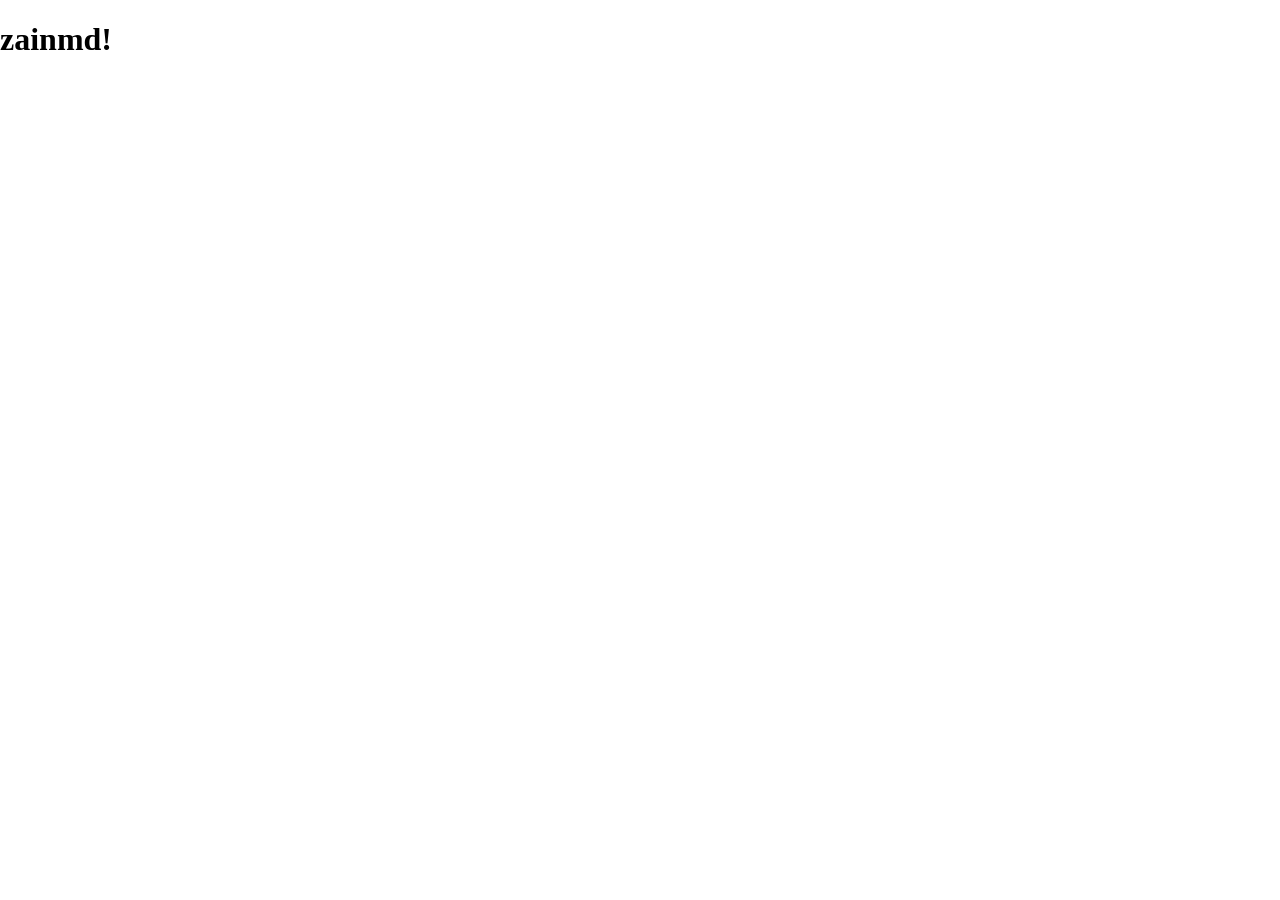
==== index.html @ 0129e9dd "init zainote production-web" ====
<!DOCTYPE html>
<html lang="en">
<head>
    <meta charset="UTF-8">
    <meta name="viewport" content="width=device-width, initial-scale=1.0">
    <meta http-equiv="refresh" content="0;url=./out/www/index.html"> 
    <title>zainote</title>
</head>
<body>
    zainote
</body>
</html>
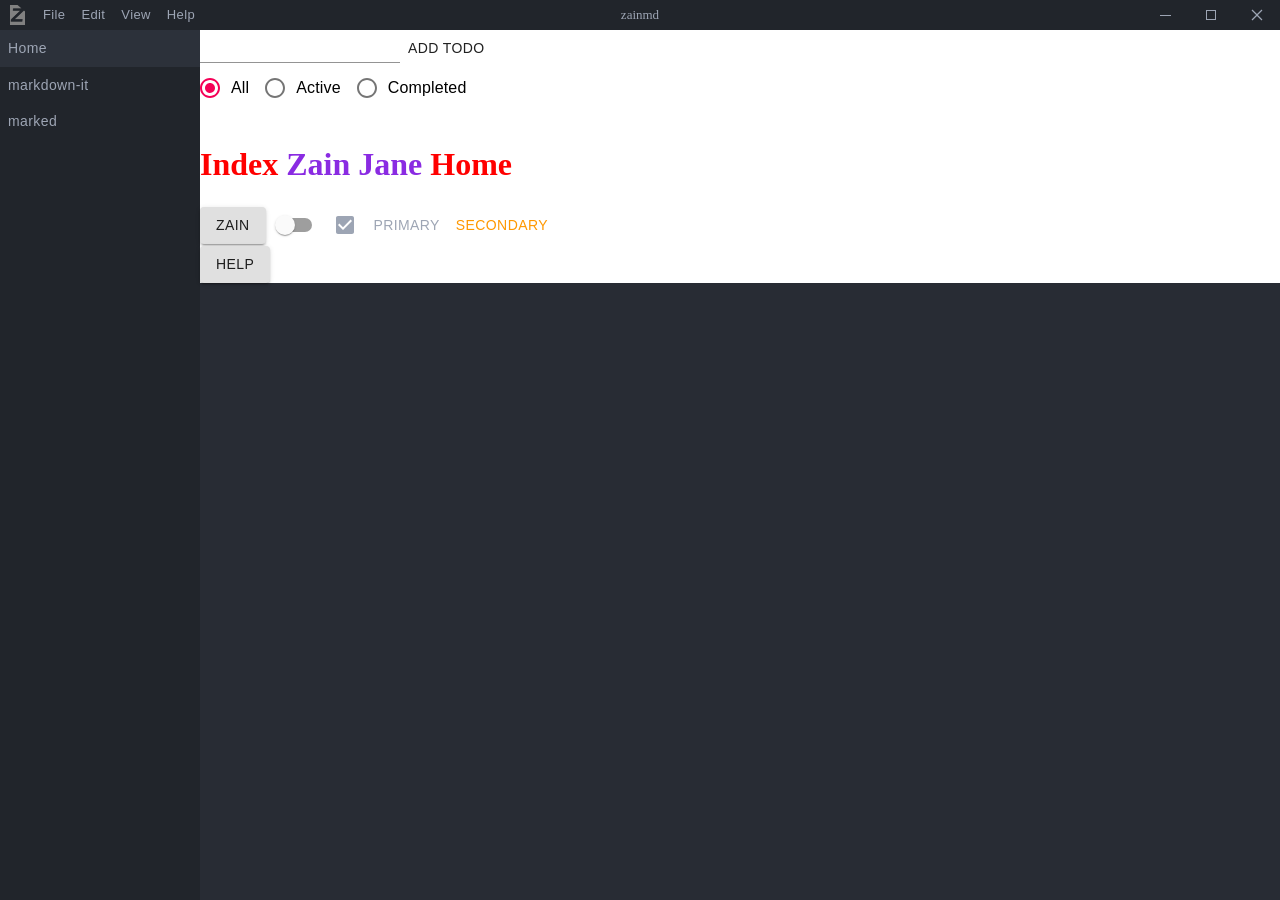
==== commit 3349d44d: "update index" ====
--- a/index.html
+++ b/index.html
@@ -3,10 +3,12 @@
 <head>
     <meta charset="UTF-8">
     <meta name="viewport" content="width=device-width, initial-scale=1.0">
-    <meta http-equiv="refresh" content="0;url=./out/www/index.html"> 
     <title>zainote</title>
 </head>
 <body>
-    zainote
+    <a id="jump-link" href="./out/www/index.html"></a>
+    <script>
+        document.getElementById('jump-link').click();
+    </script>
 </body>
 </html>
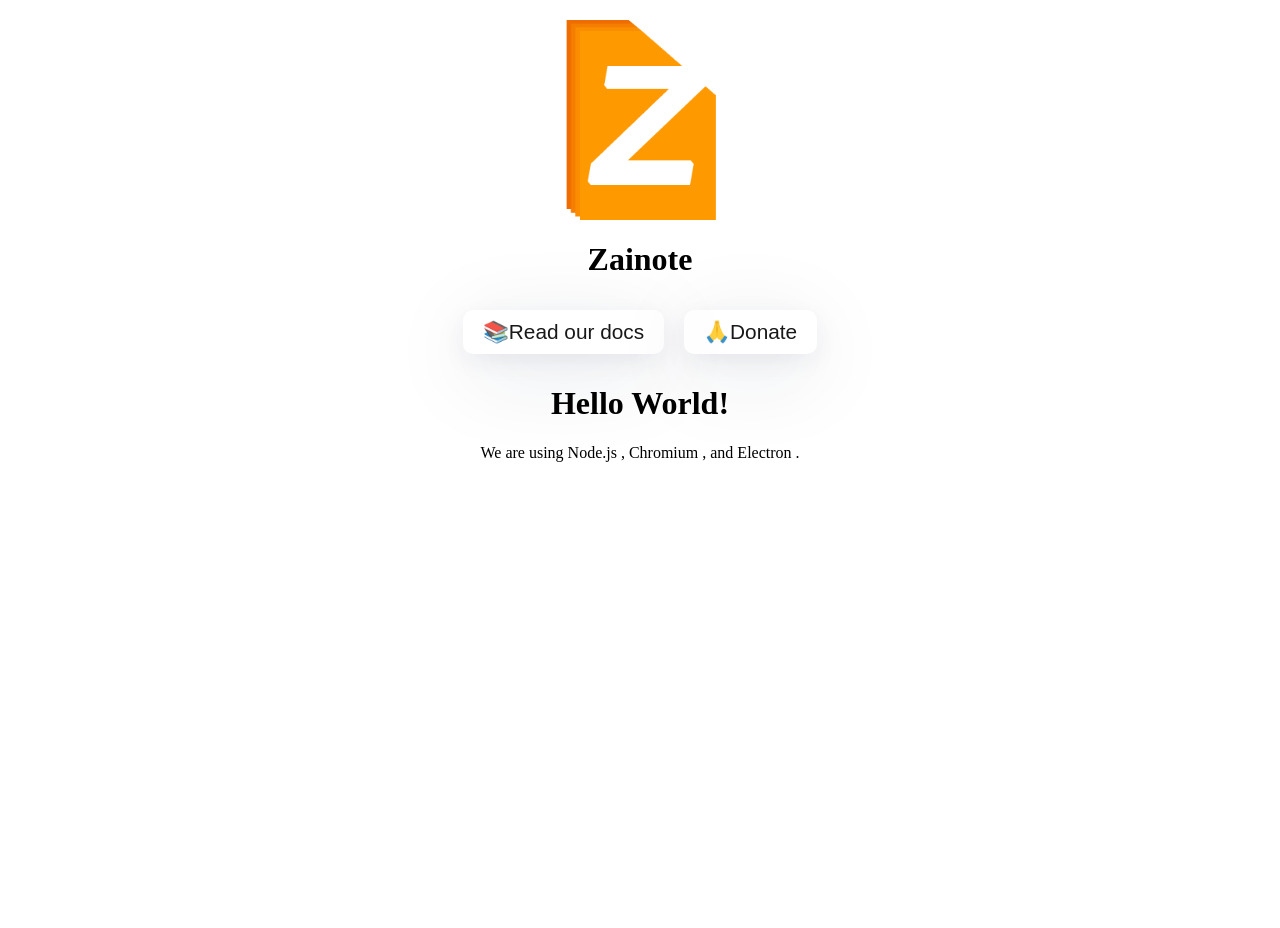
==== commit 99c020ca: "Update gh-pages" ====
--- a/index.html
+++ b/index.html
@@ -1,14 +1 @@
-<!DOCTYPE html>
-<html lang="en">
-<head>
-    <meta charset="UTF-8">
-    <meta name="viewport" content="width=device-width, initial-scale=1.0">
-    <title>zainote</title>
-</head>
-<body>
-    <a id="jump-link" href="./out/www/index.html"></a>
-    <script>
-        document.getElementById('jump-link').click();
-    </script>
-</body>
-</html>
+<!DOCTYPE html><html><head><meta charset=utf-8><meta http-equiv=Content-Security-Policy content="script-src 'self' 'unsafe-inline'"><title>Zainote</title><link rel=icon href=./icon.ico><script defer=defer src=./index.07230cb1b4c4c92fbbbd.js></script><link href=./index.4c30001a650d9ecb8b28.css rel=stylesheet></head><body><div id=zainote-root></div><h1>Hello World!</h1>We are using Node.js <span id=node-version></span>, Chromium <span id=chrome-version></span>, and Electron <span id=electron-version></span>.</body></html>
